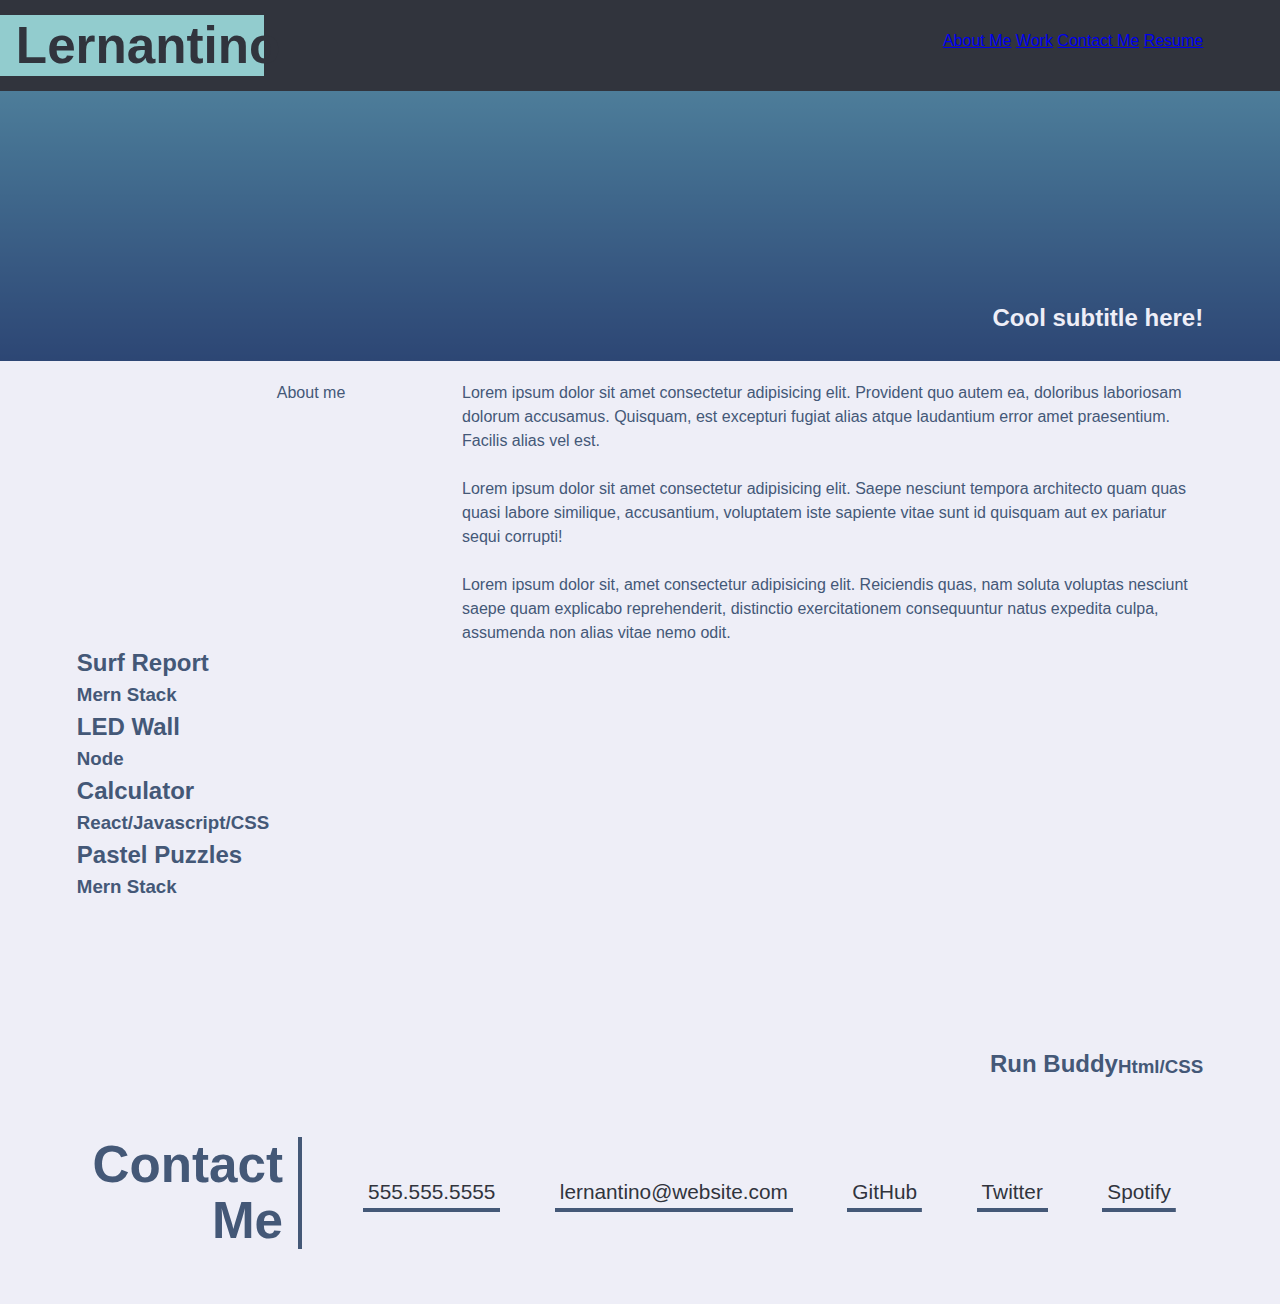
==== index2.html @ 99fe59c8 "added code" ====
<!DOCTYPE html>
<html lang="en">

<head>
  <meta charset="UTF-8">
  <meta name="viewport" content="width=device-width, initial-scale=1.0">
  <meta http-equiv="X-UA-Compatible" content="ie=edge">
  <title>Lernantino // Web Developer</title>
  <link rel="stylesheet" href="./assets/css/style.css" />
</head>

<body>
  <!-- main logo / nav -->
  <header>
    <div class="left-div">
    <h1>
      Lernantino 
       </h1>
    </div>
    <nav>
      <div class="right-div">
      <a href="#about">About Me</a>
      <a href="#work">Work</a>
      <a href="#contact">Contact Me</a>
      <!-- Link this to your resume! -->
      <a href="#">Resume</a>
    </div>
    </nav>
  </header>

  <!-- hero banner -->
  <section class="hero-banner">
    <div>
      <h2>Cool subtitle here!</h2>
    </div>
  </section>

  <main class="page-wrapper">
    <!-- about me -->
    <div class="contents">
      <div class="content-head">
          <p>About me</p>
      </div>
      <div class="content-body">
          <P>Lorem ipsum dolor sit amet consectetur adipisicing elit. Provident quo autem ea, doloribus laboriosam
              dolorum accusamus. Quisquam, est excepturi fugiat alias atque laudantium error amet praesentium.
              Facilis alias vel est. <br> <br> Lorem ipsum dolor sit amet consectetur adipisicing elit. Saepe
              nesciunt tempora architecto quam quas quasi labore similique, accusantium, voluptatem iste sapiente
              vitae sunt id quisquam aut ex pariatur sequi corrupti! <br><br>Lorem ipsum dolor sit, amet
              consectetur adipisicing elit. Reiciendis quas, nam soluta voluptas nesciunt saepe quam explicabo
              reprehenderit, distinctio exercitationem consequuntur natus expedita culpa, assumenda non alias
              vitae nemo odit.</P>
      </div>
  </div>
    <h2>Surf Report</h2>
    <h3>Mern Stack</h3>
</div>
</div>
</div>
</div>


    <h2>LED Wall</h2>
    <h3>Node</h3>
</div>
</div>
</div>

    <h2>Calculator</h2>
    <h3>React/Javascript/CSS</h3>
</div>
</div>
</div>
</div>

    <h2>Pastel Puzzles</h2>
    <h3>Mern Stack</h3>
</div>
</div>
</div>

<div>
<div class="img-div1">
    <h2>Run Buddy</h2>
    <h3>Html/CSS</h3>
</div>
</div>
</div>
</div>
</div>
</div>
</div>
    <!-- contact -->
    <section class="page-section contact" id="contact">
      <h2>Contact Me</h2>
      <div>
        <address>
          <a href="tel:+15555555555">555.555.5555</a>
          <a href="mailto:lernantino@website.com">lernantino@website.com</a>
          <a href="#">GitHub</a>
          <a href="#">Twitter</a>
          <a href="#">Spotify</a>
        </address>
      </div>
    </section>
  </main>
</body>

</html>
---- assets/css/style.css ----
* {
  box-sizing: border-box;
}

/* brand color palette */
:root {
  --primary: rgba(68, 88, 119, 1);
  --secondary: rgba(146, 204, 206, 1);
  --tertiary: rgba(49, 52, 61, 1);
  --dark: rgba(28, 29, 33, 1);
  --light: rgba(238, 238, 247, 1);
}

body {
  margin: 0;
  padding: 0;
  font-family: 'Trebuchet MS', 'Lucida Sans Unicode', 'Lucida Grande', 'Lucida Sans', Arial, sans-serif;
  color: var(--primary);
  background-color: var(--light);
  line-height: 1.5;
}

h1,
h2,
h3,
h4,
h5,
h6 {
  margin: 0;
}

p {
  margin: 0;
}

header {
  padding: 15px 6% 15px 0;
  display: flex;
  flex-direction: row;
  justify-content: space-between;
  flex-wrap: wrap;
  align-items: center;
  background-color: var(--tertiary);
  box-shadow: 0 5px 35px rgba(146, 204, 206, 0.4);
}

header h1 {
  color: var(--tertiary);
  background-color: var(--secondary);
  padding: 5px 1% 5px 6%;
  margin: 0;
  font-size: 4vw;
  line-height: 1;
}

nav {
  display: flex;
  flex-direction: row;
  flex-wrap: wrap;
}

.left-div {
  align-items: flex-start;
}
.right-div {
  align-items: flex-end;
  padding: 10px 0 20px 0;
}

.img-div1{
  margin: 0;
  width: 100%;
  height: 200px;
  margin-right: 20px;
  display: flex;
  align-items: flex-end;
  justify-content: end;
  padding-bottom: 20px;
}
main {
  margin-top: 20px;
  margin-bottom: 45px;
}

.hero-banner {
  background: rgb(68, 88, 120);
  background-image: url('../images/02-hero-bg.jpg'), linear-gradient(180deg, var(--secondary) 0%, var(--primary) 100%);
  background-size: cover;
  background-position: center;
  background-blend-mode: soft-light;
  min-height: 30vh;
  color: var(--light);
  padding: 2% 6%;
  display: flex;
  justify-content: flex-end;
  align-items: flex-end;
  text-align: right;
}

.img-short{
  width: 100%;
  margin-left: 20px;
  background-image: url('../images/02-hero-bg.jpg');
  border: 2px solid rgb(68, 88, 120);;
  margin: 5px;
}
img{
  width: 100%;
  height: 200px;
}

.contents{
    display: flex;
}

.img-text{
  background: rgb(68, 88, 120);
  display: inline-block;
  padding: 10px;
  margin-left: 0;
  margin: 30px 0 30px 0;
}
.page-wrapper {
  max-width: 88%;
  margin-left: auto;
  margin-right: auto;
}

.page-section {
  margin: 25px 0;
  padding: 10px 0;
  display: flex;
  flex-direction: row;
  flex-wrap: wrap;
  align-items: stretch;
  justify-content: space-between;
}

.content-head{
  align-items: flex-start;
  margin-left: 200px;
  width: 20%;
}
.content-body{
  align-items: flex-start;
  width: 80%;
}

.page-section > h2 {
  flex: 0 0 20%;
  text-align: right;
  padding-right: 15px;
  border-right: 4px solid var(--primary);
  font-size: 4vw;
  line-height: 1.1;
}

.page-section > div {
  flex: 0 0 77%;
}

.page-section p {
  margin-bottom: 20px;
}

.contact address {
  display: flex;
  flex-wrap: wrap;
  justify-content: space-around;
  align-items: center;
  height: 100%;
}

.contact address a {
  color: var(--tertiary);
  padding: 5px;
  text-decoration: none;
  font-size: 1.3rem;
  font-style: normal;
  background-image: linear-gradient(270deg, var(--primary) 0%, var(--primary) 100%);
  background-repeat: no-repeat;
  background-size: 100% 0.2em;
  background-position: bottom;
  transition: all 0.25s ease-in;
  margin: 0 0.2rem 0.1rem;
  display: inline-block;
}

.contact address a:hover {
  background-size: 100% 88%;
  color: var(--secondary);
}
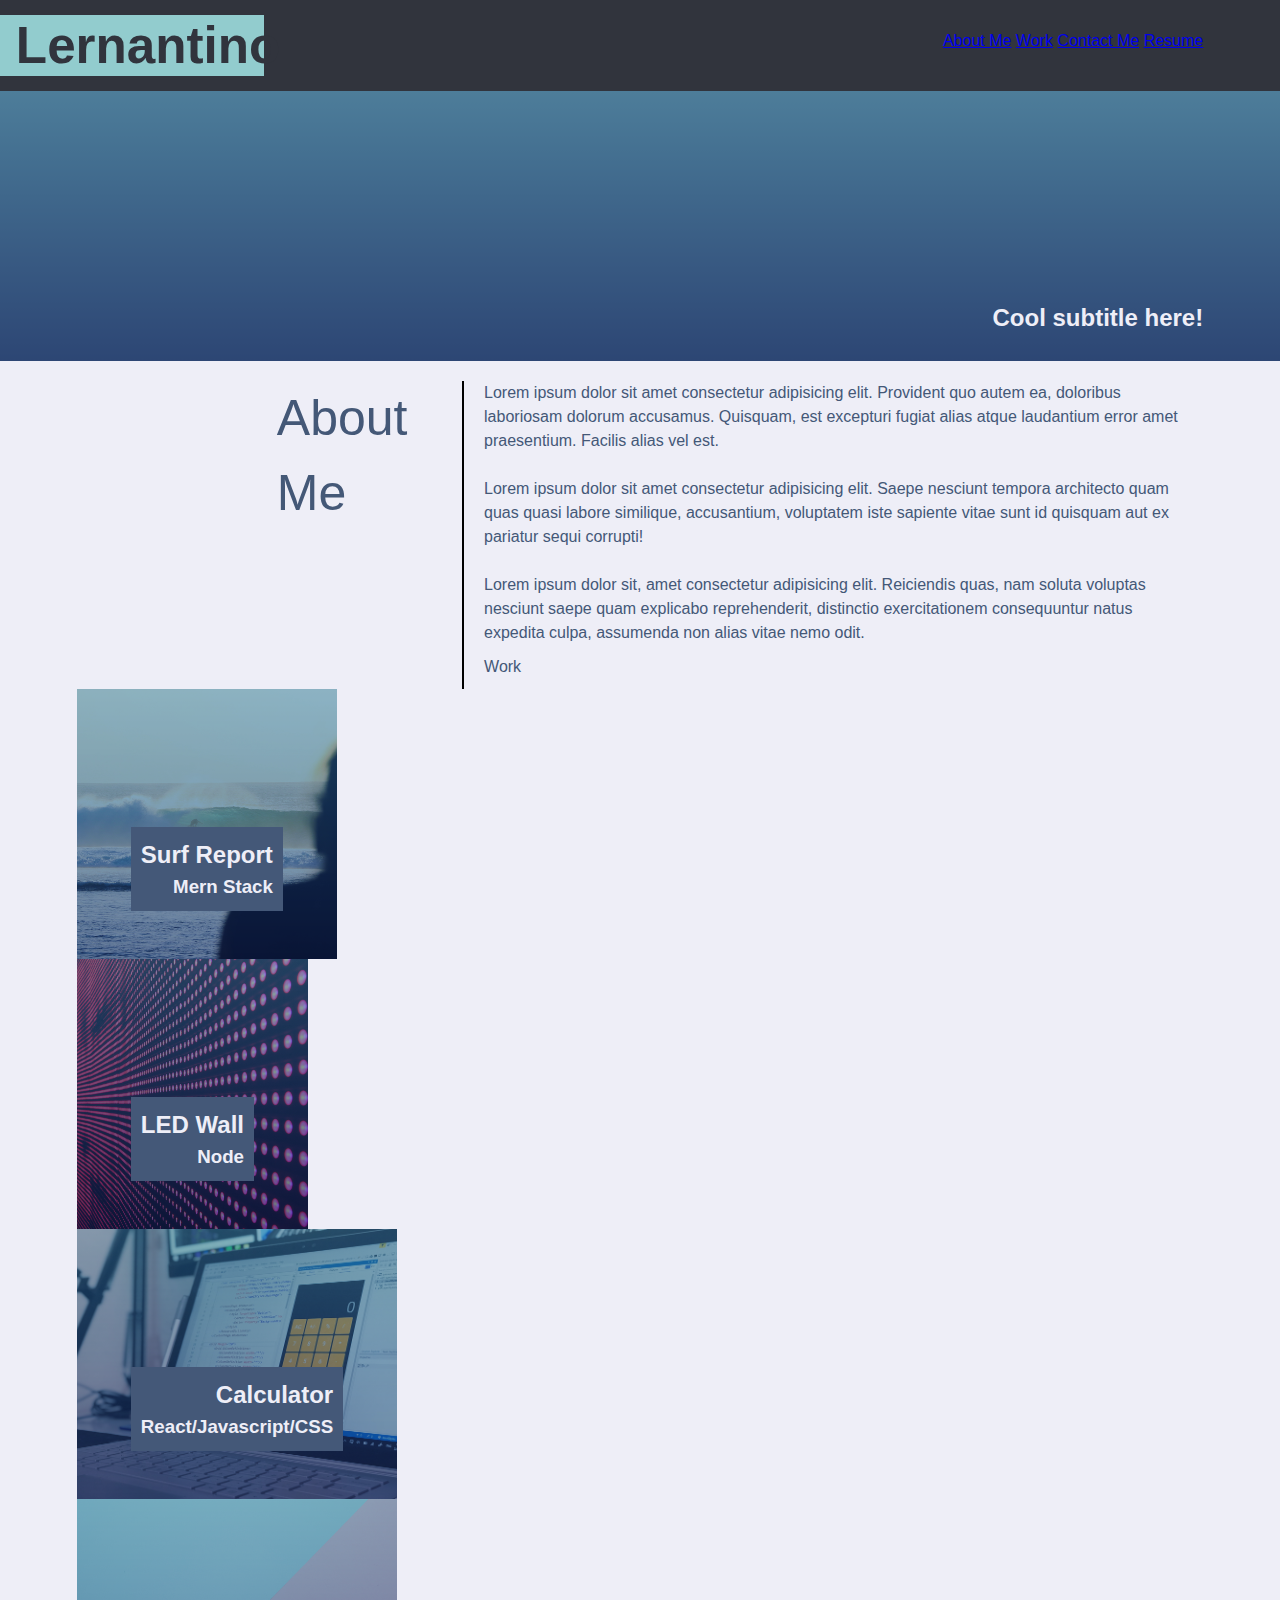
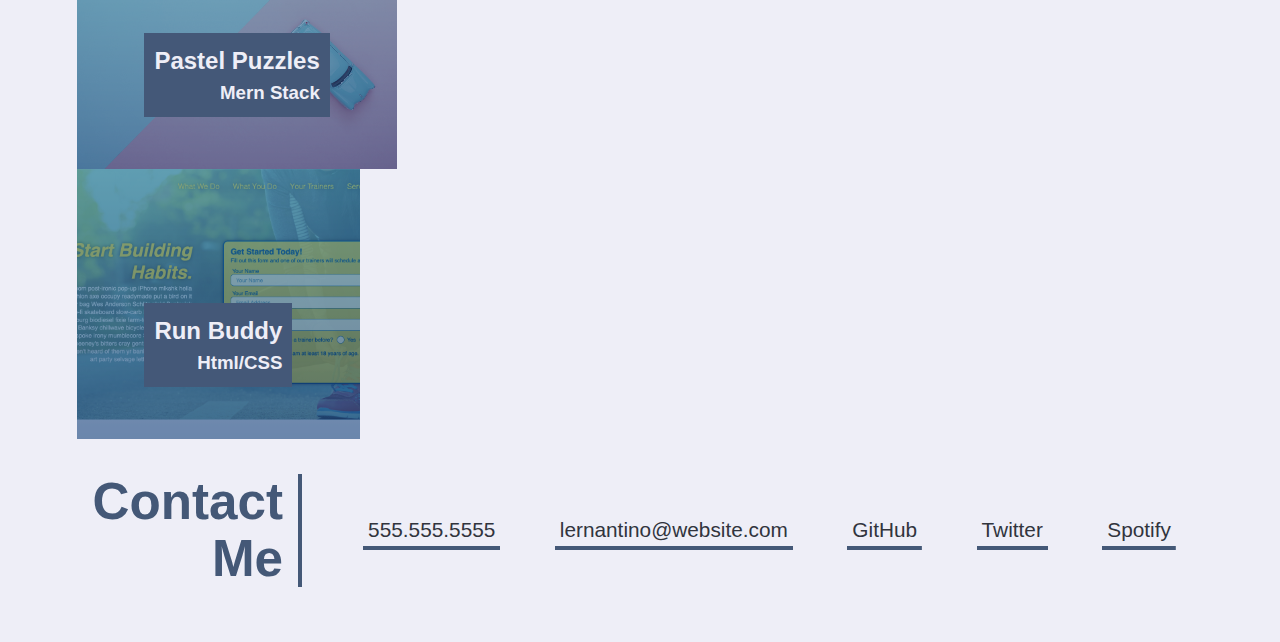
==== commit c5a09811: "updated homework" ====
--- a/index2.html
+++ b/index2.html
@@ -39,7 +39,7 @@
     <!-- about me -->
     <div class="contents">
       <div class="content-head">
-          <p>About me</p>
+          <p>About Me</p>
       </div>
       <div class="content-body">
           <P>Lorem ipsum dolor sit amet consectetur adipisicing elit. Provident quo autem ea, doloribus laboriosam
@@ -50,29 +50,44 @@
               consectetur adipisicing elit. Reiciendis quas, nam soluta voluptas nesciunt saepe quam explicabo
               reprehenderit, distinctio exercitationem consequuntur natus expedita culpa, assumenda non alias
               vitae nemo odit.</P>
-      </div>
+  
+
+
+            <p>Work</p>
+        </div>
   </div>
+  </div>
+  <div class="content-body">
+  <div class="container">
+  <div class="in-div-container">
+  <div class="img-div2">
+    <div class="img-text">
     <h2>Surf Report</h2>
     <h3>Mern Stack</h3>
 </div>
 </div>
 </div>
 </div>
-
-
+<div class="in-div-container">
+<div class="img-div3">
+  <div class="img-text">
     <h2>LED Wall</h2>
     <h3>Node</h3>
 </div>
 </div>
 </div>
-
+<div class="in-div-container">
+<div class="img-div4">
+  <div class="img-text">
     <h2>Calculator</h2>
     <h3>React/Javascript/CSS</h3>
 </div>
 </div>
 </div>
 </div>
-
+<div class="in-div-container">
+<div class="img-div5">
+  <div class="img-text">
     <h2>Pastel Puzzles</h2>
     <h3>Mern Stack</h3>
 </div>
@@ -80,7 +95,9 @@
 </div>
 
 <div>
-<div class="img-div1">
+  <div class="in-div-container">
+<div class="img-div6">
+  <div class="img-text">
     <h2>Run Buddy</h2>
     <h3>Html/CSS</h3>
 </div>
--- a/assets/css/style.css
+++ b/assets/css/style.css
@@ -66,16 +66,77 @@
   align-items: flex-end;
   padding: 10px 0 20px 0;
 }
-
-.img-div1{
-  margin: 0;
-  width: 100%;
-  height: 200px;
-  margin-right: 20px;
-  display: flex;
-  align-items: flex-end;
-  justify-content: end;
-  padding-bottom: 20px;
+.img-div3{
+  background: rgb(68, 88, 120);
+  background-image: url('../images/02-portfolio-1.jpg'), linear-gradient(180deg, var(--secondary) 0%, var(--primary) 100%);
+  background-size: cover;
+  background-position: center;
+  background-blend-mode: soft-light;
+  min-height: 30vh;
+  color: var(--light);
+  padding: 2% 6%;
+  display: flex;
+  justify-content: flex-end;
+  align-items: flex-end;
+  text-align: right;
+}
+.img-div2{
+  background: rgb(68, 88, 120);
+  background-image: url('../images/02-portfolio-4.jpg'), linear-gradient(180deg, var(--secondary) 0%, var(--primary) 100%);
+  background-size: cover;
+  background-position: center;
+  background-blend-mode: soft-light;
+  min-height: 30vh;
+  color: var(--light);
+  padding: 2% 6%;
+  display: flex;
+  justify-content: flex-end;
+  align-items: flex-end;
+  text-align: right;
+}
+
+.img-div4{
+  background: rgb(68, 88, 120);
+  background-image: url('../images/02-portfolio-2.jpg'), linear-gradient(180deg, var(--secondary) 0%, var(--primary) 100%);
+  background-size: cover;
+  background-position: center;
+  background-blend-mode: soft-light;
+  min-height: 30vh;
+  color: var(--light);
+  padding: 2% 6%;
+  display: flex;
+  justify-content: flex-end;
+  align-items: flex-end;
+  text-align: right;
+}
+
+.img-div6{
+  background: rgb(68, 88, 120);
+  background-image: url('../images/02-run-buddy.jpg'), linear-gradient(180deg, var(--secondary) 0%, var(--primary) 100%);
+  background-size: cover;
+  background-position: center;
+  background-blend-mode: soft-light;
+  min-height: 30vh;
+  color: var(--light);
+  padding: 2% 6%;
+  display: flex;
+  justify-content: flex-end;
+  align-items: flex-end;
+  text-align: right;
+}
+.img-div5{
+  background: rgb(68, 88, 120);
+  background-image: url('../images/02-portfolio-3.jpg'), linear-gradient(180deg, var(--secondary) 0%, var(--primary) 100%);
+  background-size: cover;
+  background-position: center;
+  background-blend-mode: soft-light;
+  min-height: 30vh;
+  color: var(--light);
+  padding: 2% 6%;
+  display: flex;
+  justify-content: flex-end;
+  align-items: flex-end;
+  text-align: right;
 }
 main {
   margin-top: 20px;
@@ -113,6 +174,12 @@
     display: flex;
 }
 
+.content-head{
+  align-items: flex-start;
+  margin-left: 200px;
+  width: 20%;
+}
+
 .img-text{
   background: rgb(68, 88, 120);
   display: inline-block;
@@ -120,6 +187,12 @@
   margin-left: 0;
   margin: 30px 0 30px 0;
 }
+
+.in-div-container{
+  display: flex;
+  flex-wrap: stretch;
+  align-content: space-between;
+}
 .page-wrapper {
   max-width: 88%;
   margin-left: auto;
@@ -140,10 +213,20 @@
   align-items: flex-start;
   margin-left: 200px;
   width: 20%;
+  font-size: 50px;
 }
 .content-body{
   align-items: flex-start;
   width: 80%;
+}
+
+.content-body p{
+    
+  font-size: 16px;
+  border-left: 2px solid black;
+  padding: 0px 10px 10px 20px;
+  display: flex;
+
 }
 
 .page-section > h2 {
